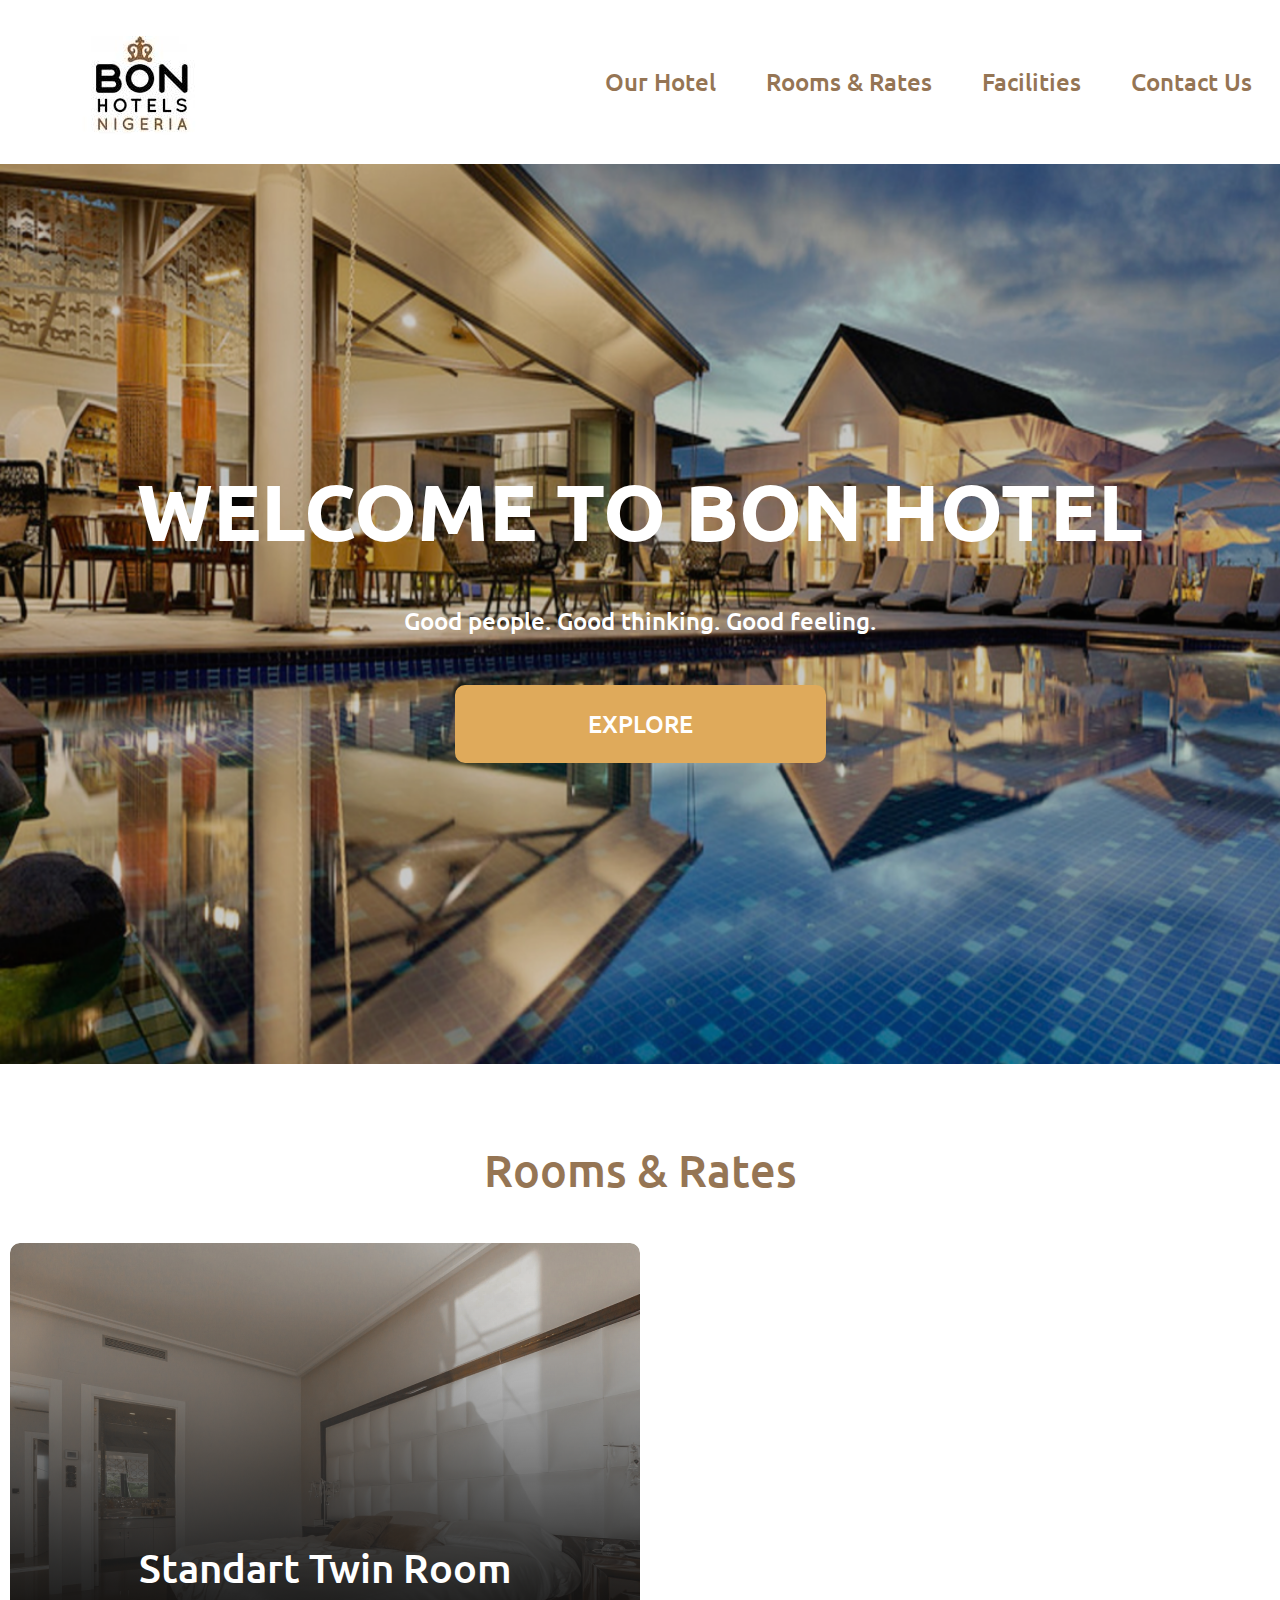
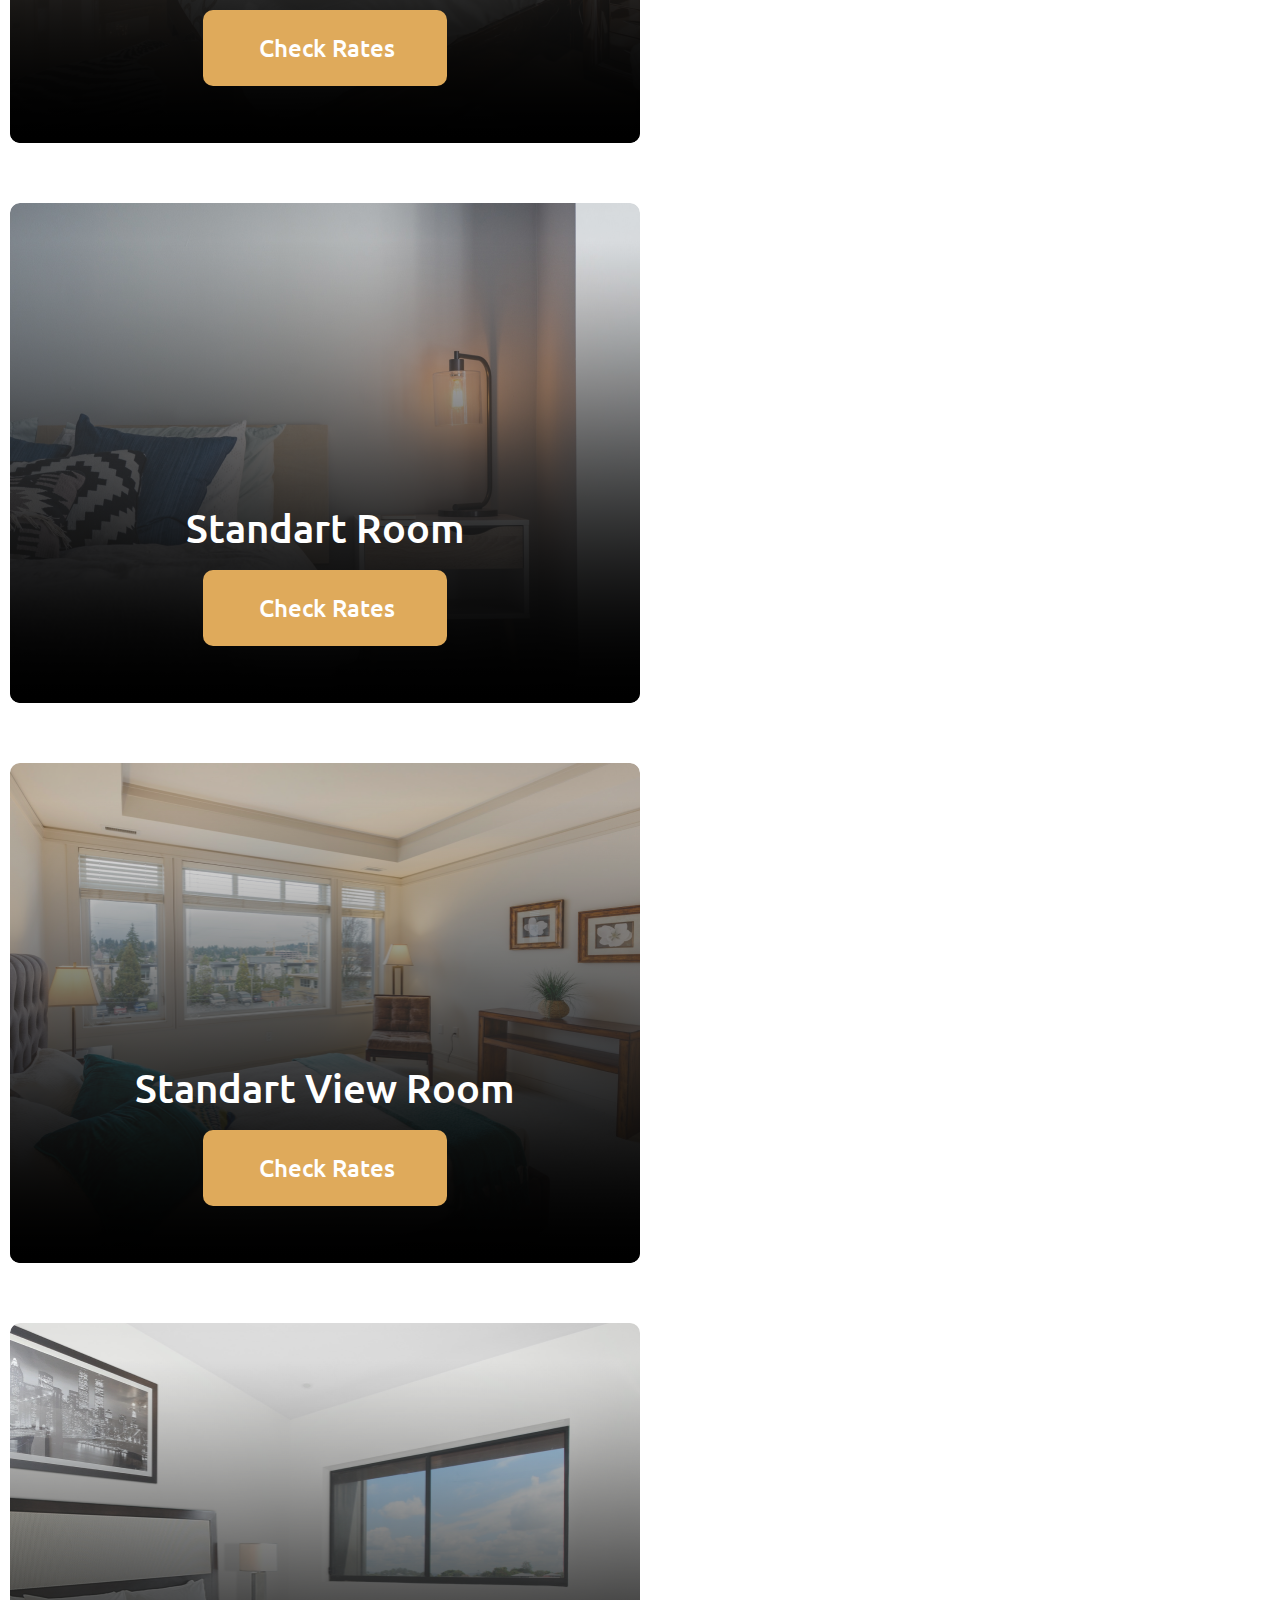
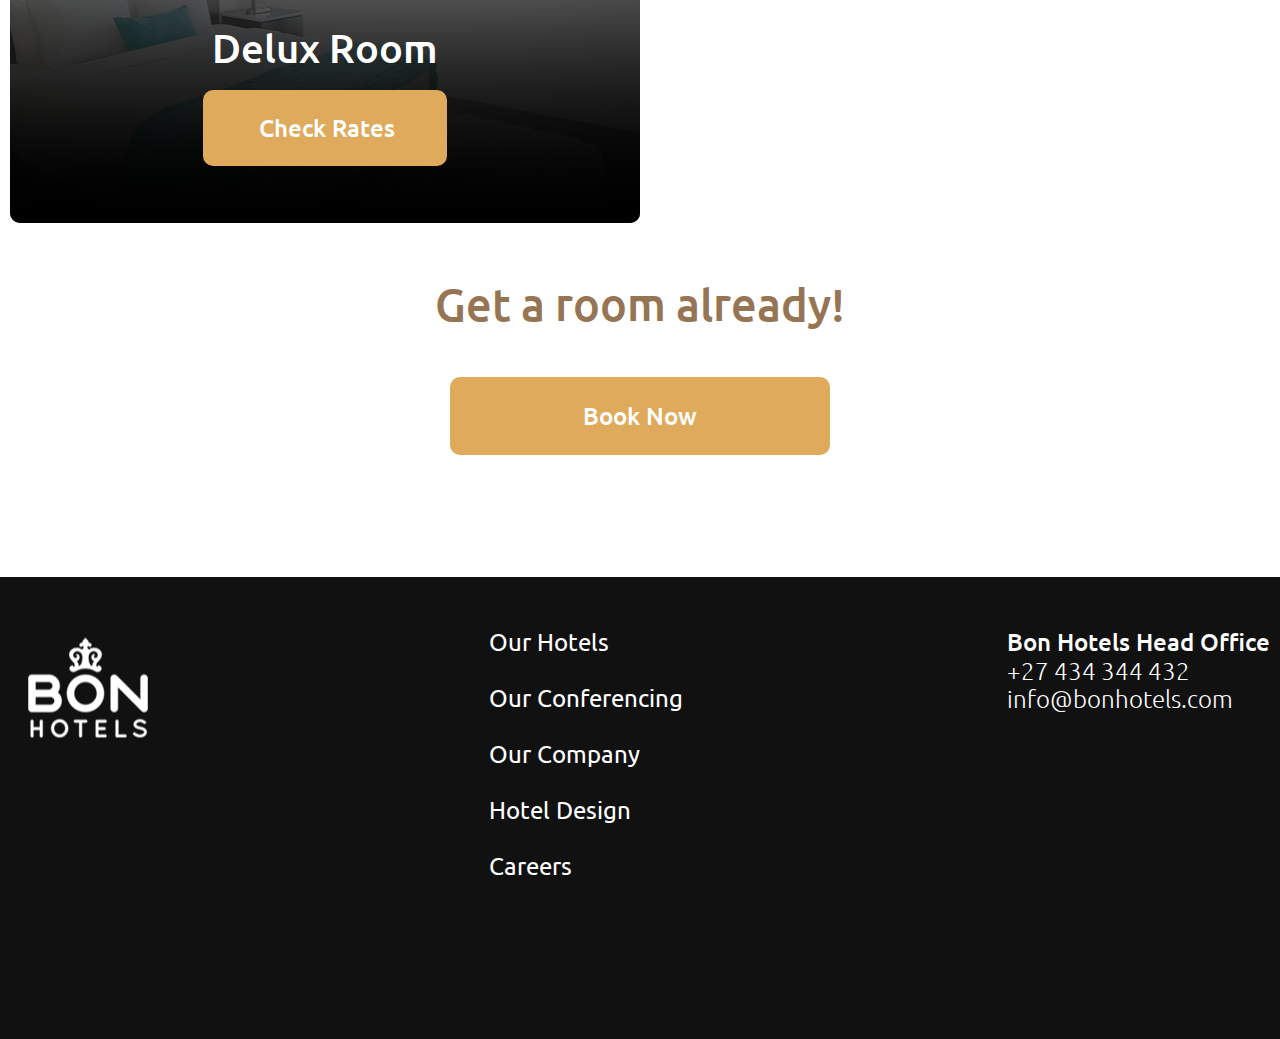
==== index.html @ f8b7d802 "Initial commit" ====
<!DOCTYPE html>
<html lang="en">
<head>
    <meta charset="UTF-8">
    <meta name="viewport" content="width=device-width, initial-scale=1.0">
    <link rel="stylesheet" href="style.css">
    <link rel="preconnect" href="https://fonts.googleapis.com">
    <link rel="preconnect" href="https://fonts.gstatic.com" crossorigin>
    <link href="https://fonts.googleapis.com/css2?family=Ubuntu:ital,wght@0,300;0,400;0,500;0,700;1,300;1,400;1,500;1,700&display=swap" rel="stylesheet">
    <title>Bon Hotel</title>
</head>
<body>
    <header class="header">
        <div class="container">
            <div class="header-flex">
            <img src="./assets/logo header.svg" alt="logo">
                <nav class="navigation">
                    <a href="#first-section" class="nav-link">Our Hotel</a>
                    <a href="#second-section" class="nav-link">Rooms & Rates</a>
                    <a href="#third-section" class="nav-link">Facilities</a>
                    <a href="newspage.html" class="nav-link">Contact Us</a>
                </nav>
            </div>
        </div>
    </header>
    <main>
        <section class="first-section" id="first-section">
            <div class="first-section-content">
                <h1 class="main-title">WELCOME TO BON HOTEL</h1>
                <p class="description">Good people. Good thinking. Good feeling.</p>
                <a href="#" class="button">EXPLORE</a>
            </div>
        </section>
        <section class="second-section" id="second-section">
            <div class="container">
                <h2 class="secondary-title">
                    Rooms & Rates
                </h2>
                <div class="rooms-gallery">
                    <div class="rooms-card">
                        <img src="./assets/1.png" alt="img 1">
                        <div class="overlay"></div>
                        <div class="cards-content">
                            <h3 class="card-title">Standart Twin Room</h3>
                            <a href="#" class="button button-small">
                                Check Rates
                            </a>
                        </div>
                    </div>
                    <div class="rooms-card">
                        <img src="./assets/2.png" alt="img 2">
                        <div class="overlay"></div>
                        <div class="cards-content">
                            <h3 class="card-title">Standart Room</h3>
                            <a href="#" class="button button-small">
                                Check Rates
                            </a>
                        </div>
                    </div>
                    <div class="rooms-card">
                        <img src="./assets/3.png" alt="img 3">
                        <div class="overlay"></div>
                        <div class="cards-content">
                            <h3 class="card-title">Standart View Room</h3>
                            <a href="#" class="button button-small">
                                Check Rates
                            </a>
                        </div>
                    </div>
                    <div class="rooms-card">
                        <img src="./assets/4.png" alt="img 4">
                        <div class="overlay"></div>
                        <div class="cards-content">
                            <h3 class="card-title">Delux Room</h3>
                            <a href="#" class="button button-small">
                                Check Rates
                            </a>
                        </div>
                    </div>
                </div>
            </div>
        </section>
        <section class="third-section" id="third-section">
            <div class="container">
                <div class="Contact-us">
                    <h2 class="secondary-title"> 
                        Get a room already!
                    </h2>
                    <a href="#" class="button">
                        Book Now
                    </a>
                </div>
            </div>
        </section>
    </main>
    <!-- /* footer */ -->
    <footer>
       <div class="container">
            <div class="footer-container">
                <img src="./assets/logo footer.svg" alt="logo">
                <nav class="footer-navigation">
                    <a href="#" class="footer-nav-links">Our Hotels</a>
                    <a href="#" class="footer-nav-links">Our Conferencing</a>
                    <a href="#" class="footer-nav-links">Our Company</a>
                    <a href="#" class="footer-nav-links">Hotel Design</a>
                    <a href="#" class="footer-nav-links">Careers</a>
                </nav>
                <div class="footer-text">
                    <p>Bon Hotels Head Office</p>
                    <a href="tel:+27 434 344 432">+27 434 344 432</a>
                    <a href="mailto:info@bonhotels.com">info@bonhotels.com</a>
                </div>
            </div>
       </div>
    </footer>
</body>
</html>
---- style.css ----
* {
    margin: 0;
    padding: 0;
    box-sizing: border-box;
}
html {
    scroll-behavior: smooth;
}
h1 {
    font-family: 'ubuntu', sans-serif;
}
.container {
    max-width: 1340px;
    margin: 0 auto;
    padding: 0 10px;
}
.header-flex {
    display: flex;
    justify-content: space-between;
    align-items: center;
    padding: 18px;
    padding-bottom: 18px;
}
.nav-link {
    font-family: 'ubuntu', sans-serif; 
    font-style: normal;
    font-weight: 500;
    font-size: 24px;
    line-height: 28px;
    color: #957554;
    text-decoration: none;
}
.nav-link:hover {
    color:black
}
.navigation {
    display: flex;
    gap: 50px;
}
.first-section {
    background-image: url(./assets/background.png) ;
    height: 100vh;
    background-repeat: no-repeat;
    background-size: cover;
    margin-bottom: 80px;
}
.first-section-content {
    display: flex;
    flex-direction: column;
    justify-content: center;
    align-items: center;
    height: 100%;
    gap: 50px
}
.main-title {
    font-family: "ubuntu", sans-serif;
    font-weight: 700;
    font-size: 80px;
    line-height: 92px;
    color: white;
}
.description,
.footer-text p {
    font-family: "ubuntu", sans-serif;
    font-style: normal;
    font-weight: 500;
    font-size: 24px;
    line-height: 28px;
    color: white;
}
.button {
    font-family: "ubuntu", sans-serif;
    font-style: normal;
    font-weight: 500;
    font-size: 24px;
    line-height: 28px;
    color: white;
    text-decoration: none;
    background-color: #DFAA5B;
    padding: 25px 133px;
    border-radius: 10px;
}
.secondary-title {
    font-family: "ubuntu", sans-serif;
    font-weight: 500;
    font-size: 45px;
    line-height: 52px;
    color: #957554;
    text-align: center;
    margin-bottom: 47px;
}
.rooms-card {
   width: 630px; 
   height: 500px;
   border-radius: 10px;
   overflow: hidden;
   position: relative;
}
.rooms-card > img {
    width: 100%;
    height: 100%;
    object-fit: cover;
}
.cards-content {
    position: absolute;
    left: 0;
    bottom: 57px;
    display: flex;
    flex-direction: column;
    gap: 19px;
    align-items: center;
    width: 100%;
}
.card-title {
    font-family: "ubuntu", sans-serif;
    font-weight: 500;
    font-size: 40px;
    line-height: 46px;
    color: white;
}
.button.button-small {
    padding: 24px 52px 24px 56px;
}
.overlay {
    background: linear-gradient(180deg, rgba(255,255,255,0) 7.48%, #000 100%);
    position: absolute;
    top: 0;
    bottom: 0;
    left: 0;
    right: 0;
}
.rooms-gallery {
    display: flex;
    flex-wrap: wrap;
    gap: 60px;
}
.second-section {
    margin-bottom: 55px;
}
.Contact-us {
    display: flex;
    flex-direction: column;
    justify-content: center;
    align-items: center;
}
.third-section {
    margin-bottom: 122px;
}

/* footer */
footer {
    background: #111111;
    padding: 51px 0 159px;
}
.footer-container {
    display: flex;
    justify-content: space-between;
}
.footer-navigation {
    display: flex;
    flex-direction: column;
    gap: 28px
}
.footer-nav-links {
    font-family: 'ubuntu', sans-serif;
    font-weight: 400;
    font-size: 24px;
    line-height: 28px;
    color: #ffffff;
    text-decoration: none;
}
.footer-nav-links:hover,
.footer-text a:hover {
    color:#DFAA5B;
}
.footer-text a {
    display: block;
    font-weight: 300;
    text-decoration: none;
    font-family: 'ubuntu', sans-serif;
    font-size: 24px;
    line-height: 28px;
    color: #ffffff;
}
.footer-container img{
    width: 154px;
    height: 126px;
    object-fit: cover;
}
.news-card {
    display: grid;
    grid-template-rows: 500px;
    gap: 60px;
    grid-template-columns: 1fr 1fr;
    margin-bottom: 50px;
}
.news-card img {
    width: 100%;
    height: 100%;
    object-fit: cover;
    border-radius: 10px;
}
.news-card-content {
    display: flex;
    flex-direction: column;
    justify-content: flex-start;
    align-items: baseline;
    gap: 44px;
}
.news-card-content h3 {
    color: #957554;
}
.news-card-content p {
    color: #000;
}
.news-card:nth-child(2n) img {
    order: 1;
}
.news-card:nth-child(2n) .news-card-content {
    align-items: end;
}
.news-card:nth-child(2n) .news-card-content {
    text-align: right;
}
.news-card:last-child {
    margin-bottom: 107px;
}
.gallery-grid {
    display: grid;
    grid-template-columns: repeat(5, 1fr);
    grid-template-rows: repeat(2, 500px);
    gap: 30px;
    margin-bottom: 104px;
}
.gallery-grid img {
    width: 100%;
    height: 100%;
    object-fit: cover;
    border-radius: 10px;
}
.gallery-grid img:first-child {
    grid-area: 1/1/2/4;
}
.gallery-grid img:nth-child(2) {
    grid-area: 1/4/2/6;
}
.gallery-grid img:nth-child(3) {
    grid-area: 2/1/3/3;
}
.gallery-grid img:nth-child(4) {
    grid-area: 2/3/3/6;
}
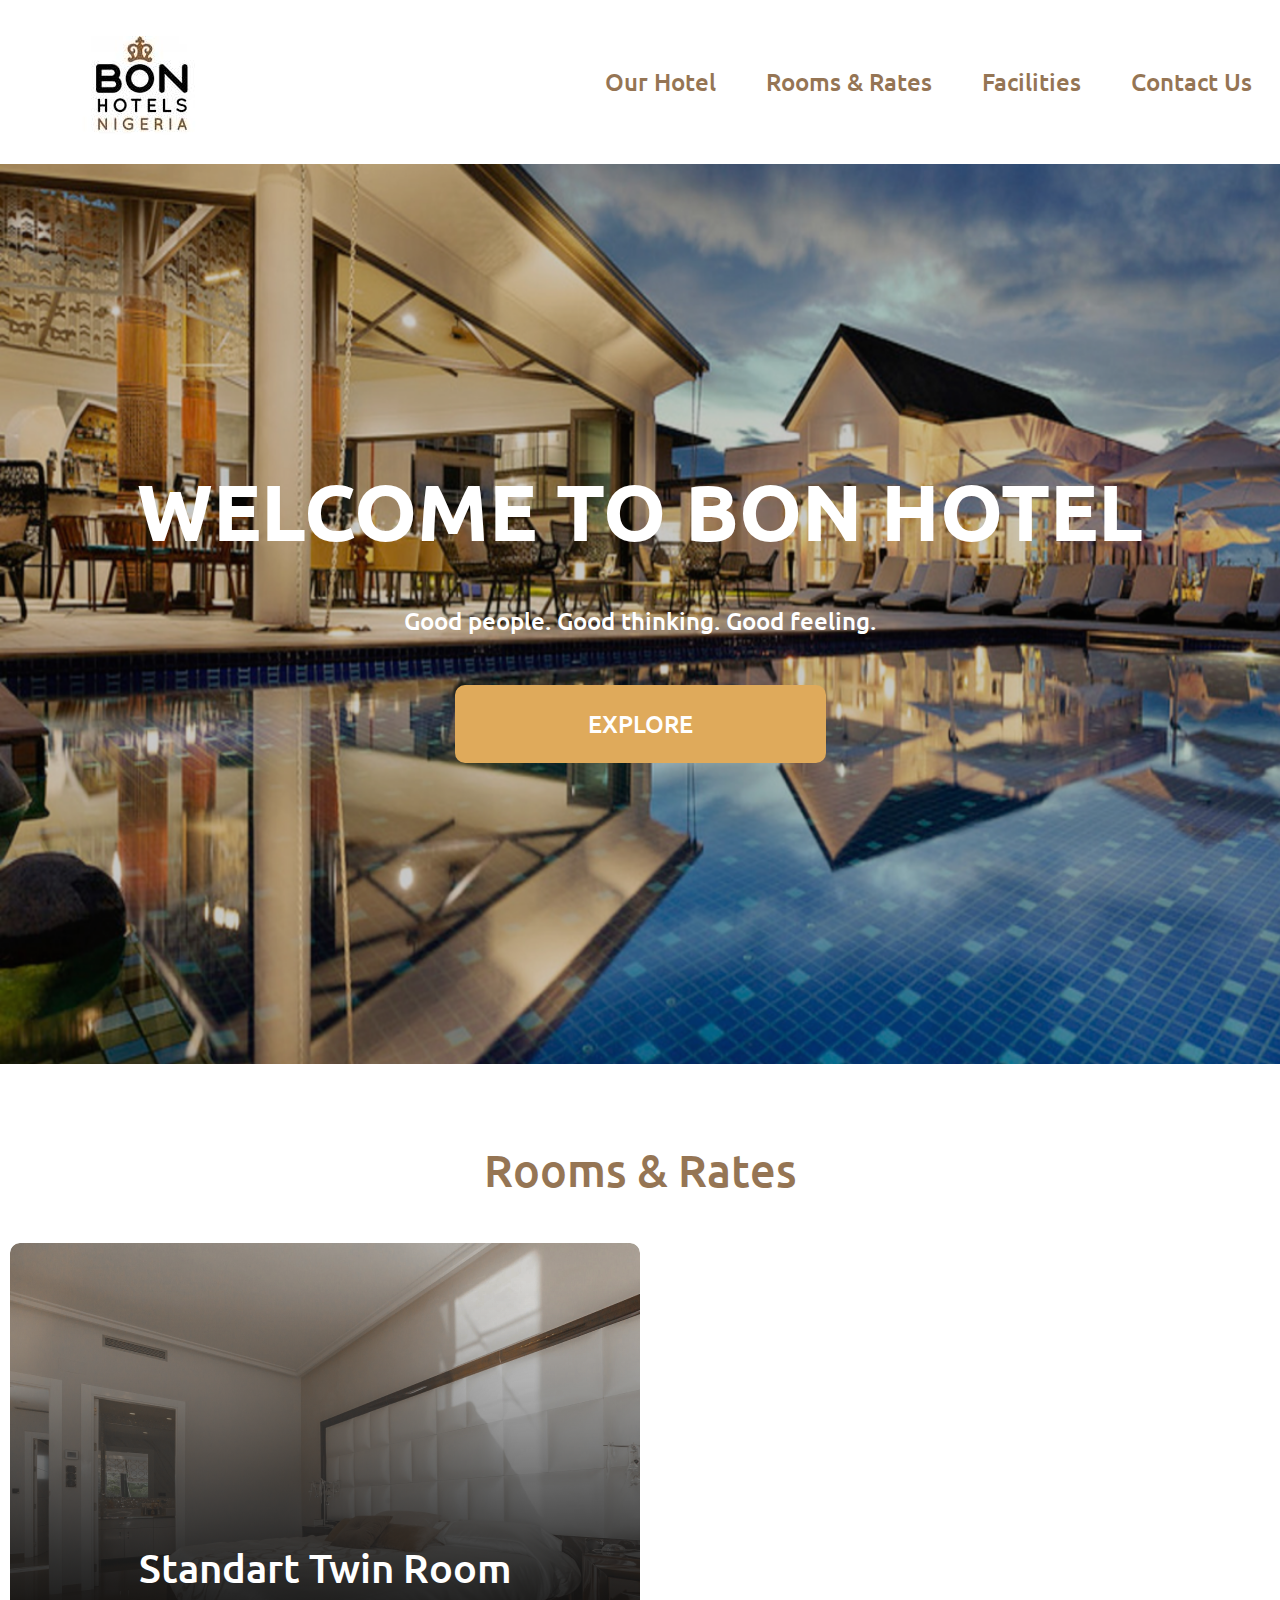
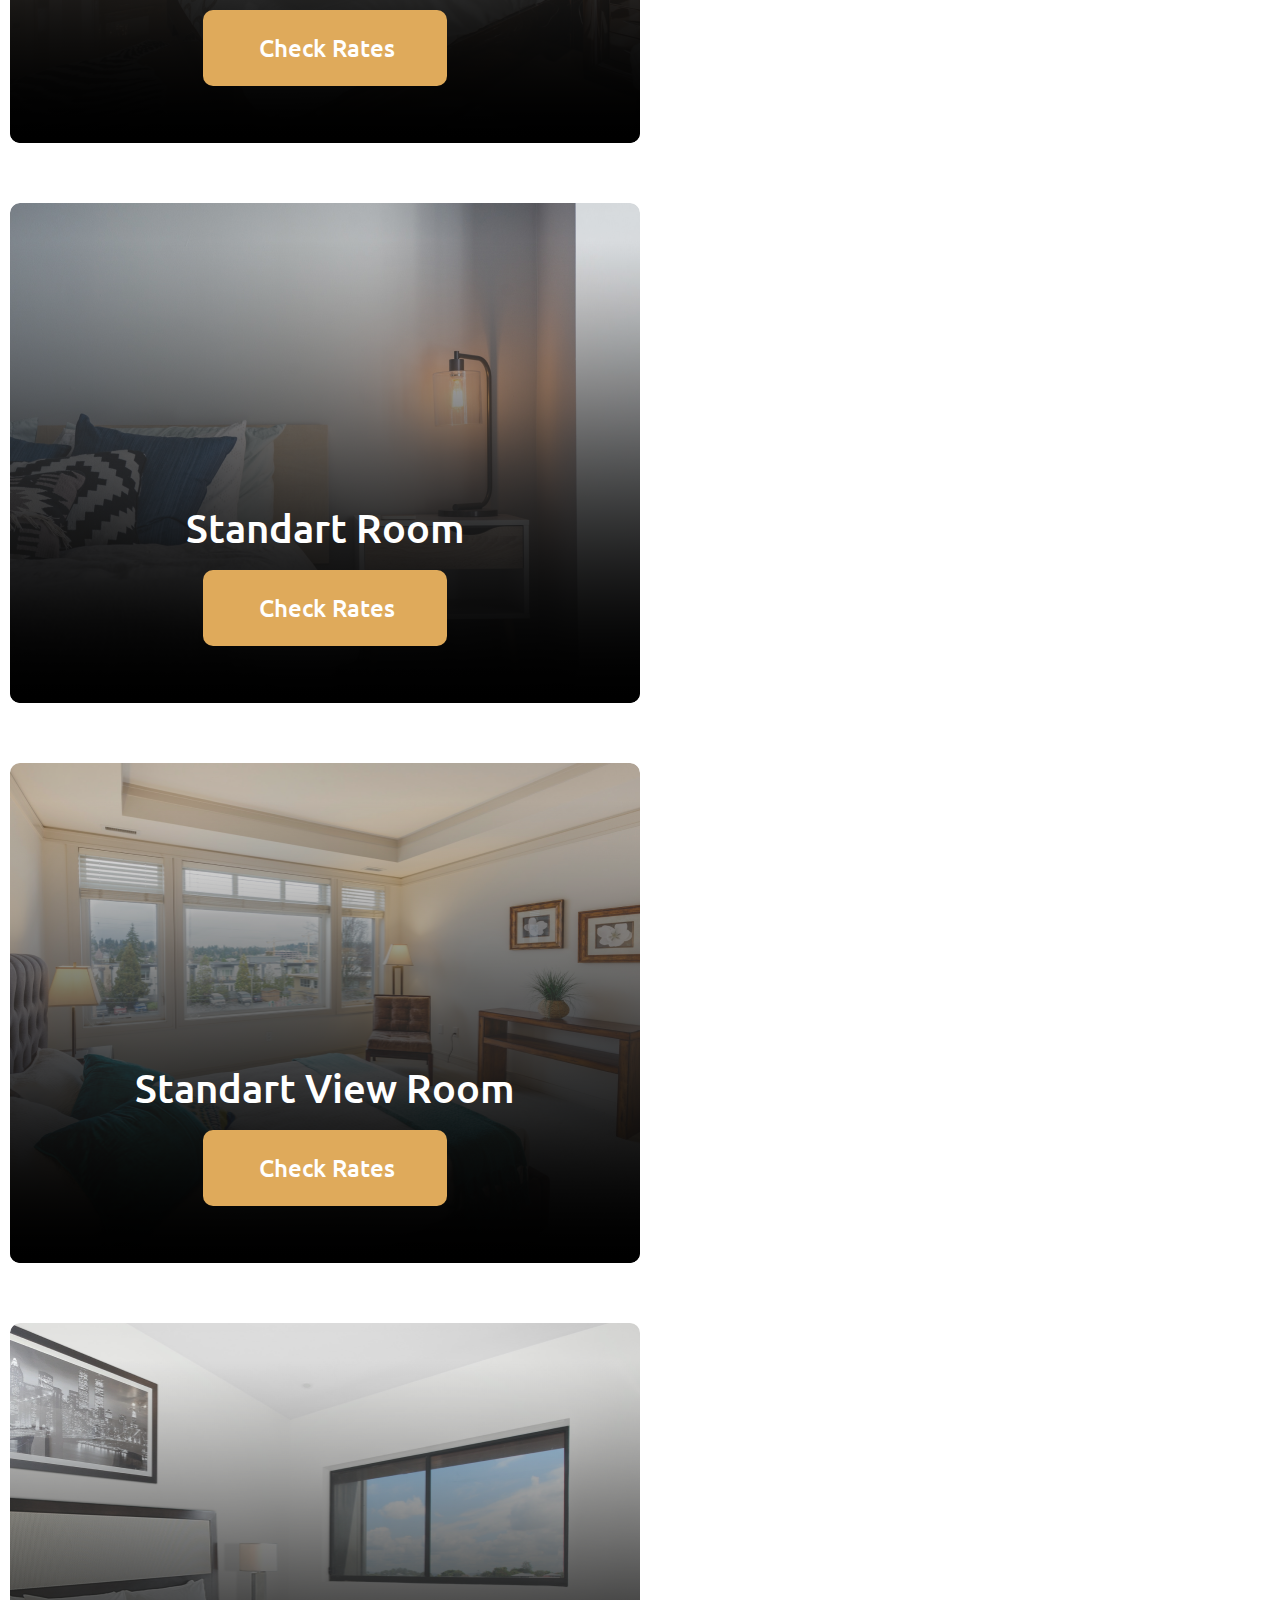
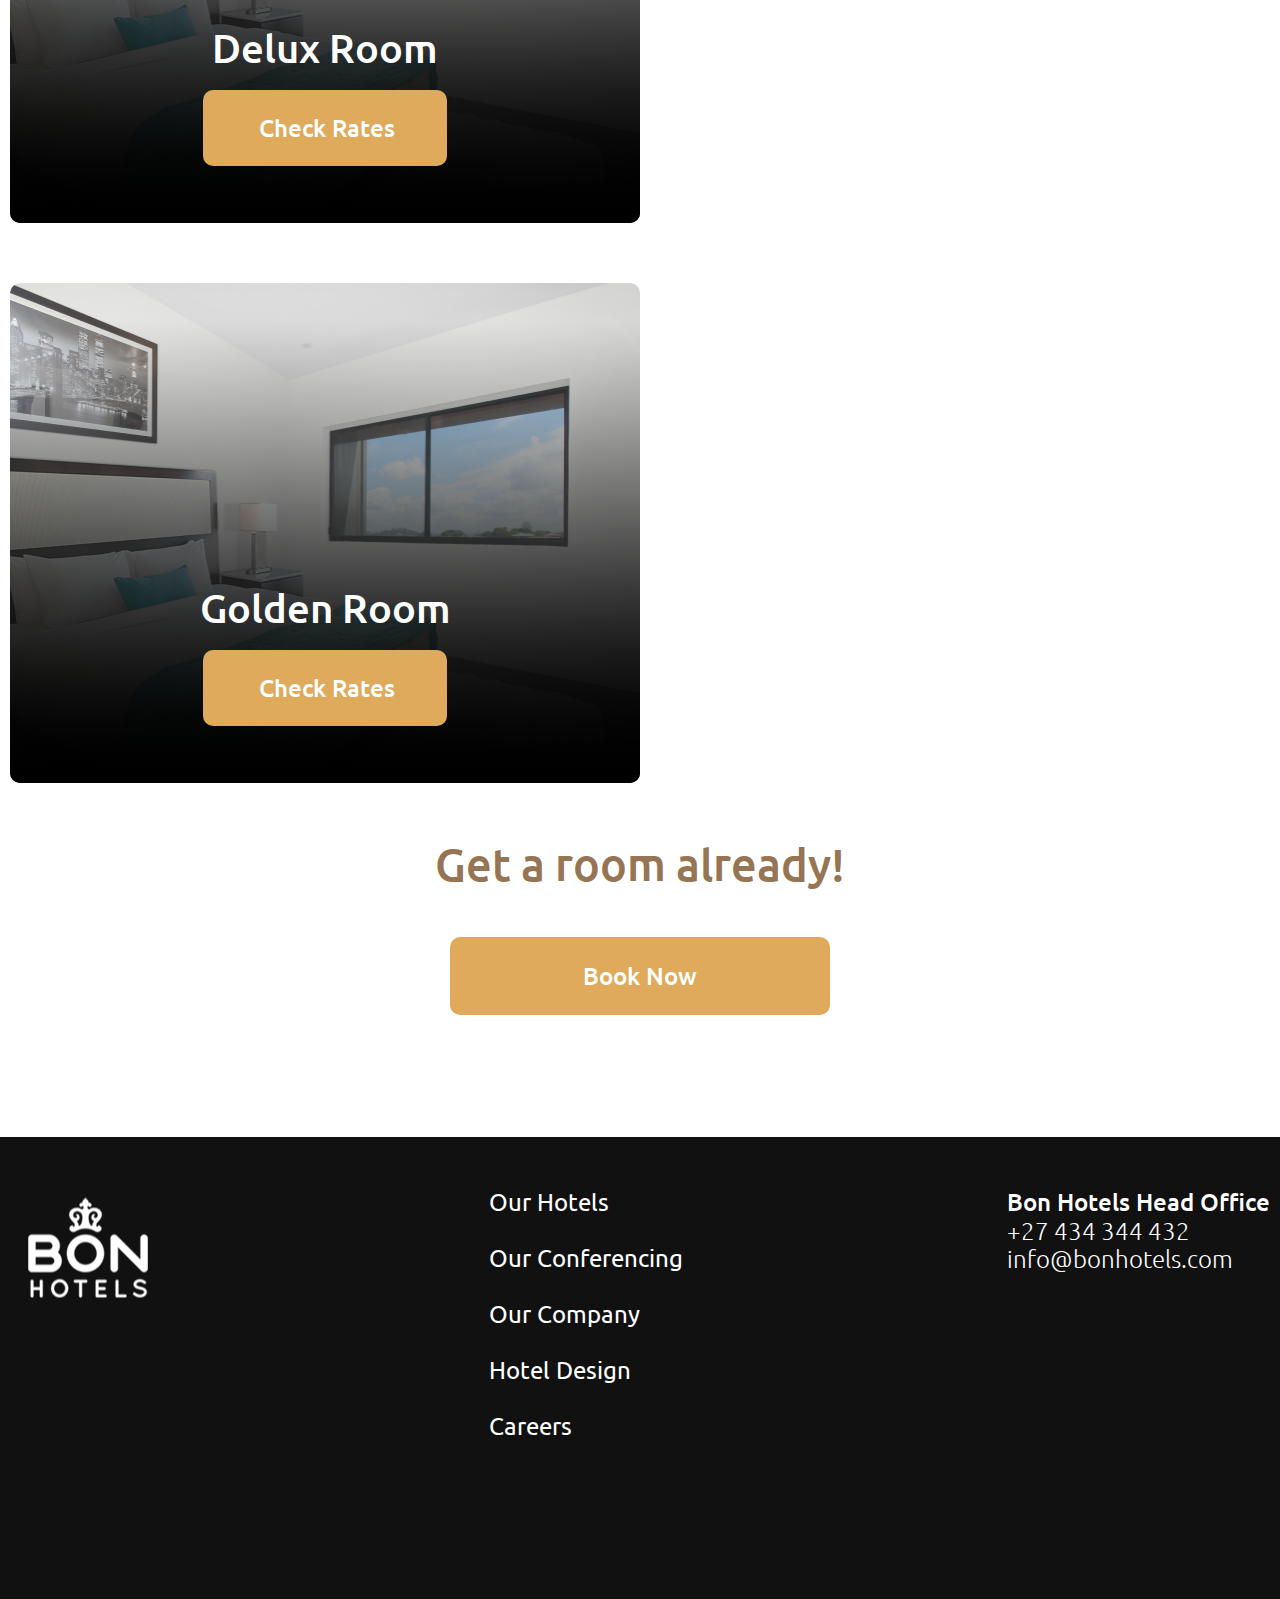
==== commit eb2185f2: "Add new card for rooms and rates" ====
--- a/index.html
+++ b/index.html
@@ -77,6 +77,16 @@
                             </a>
                         </div>
                     </div>
+                    <div class="rooms-card">
+                        <img src="./assets/4.png" alt="img 4">
+                        <div class="overlay"></div>
+                        <div class="cards-content">
+                            <h3 class="card-title">Golden Room</h3>
+                            <a href="#" class="button button-small">
+                                Check Rates
+                            </a>
+                        </div>
+                    </div>
                 </div>
             </div>
         </section>
